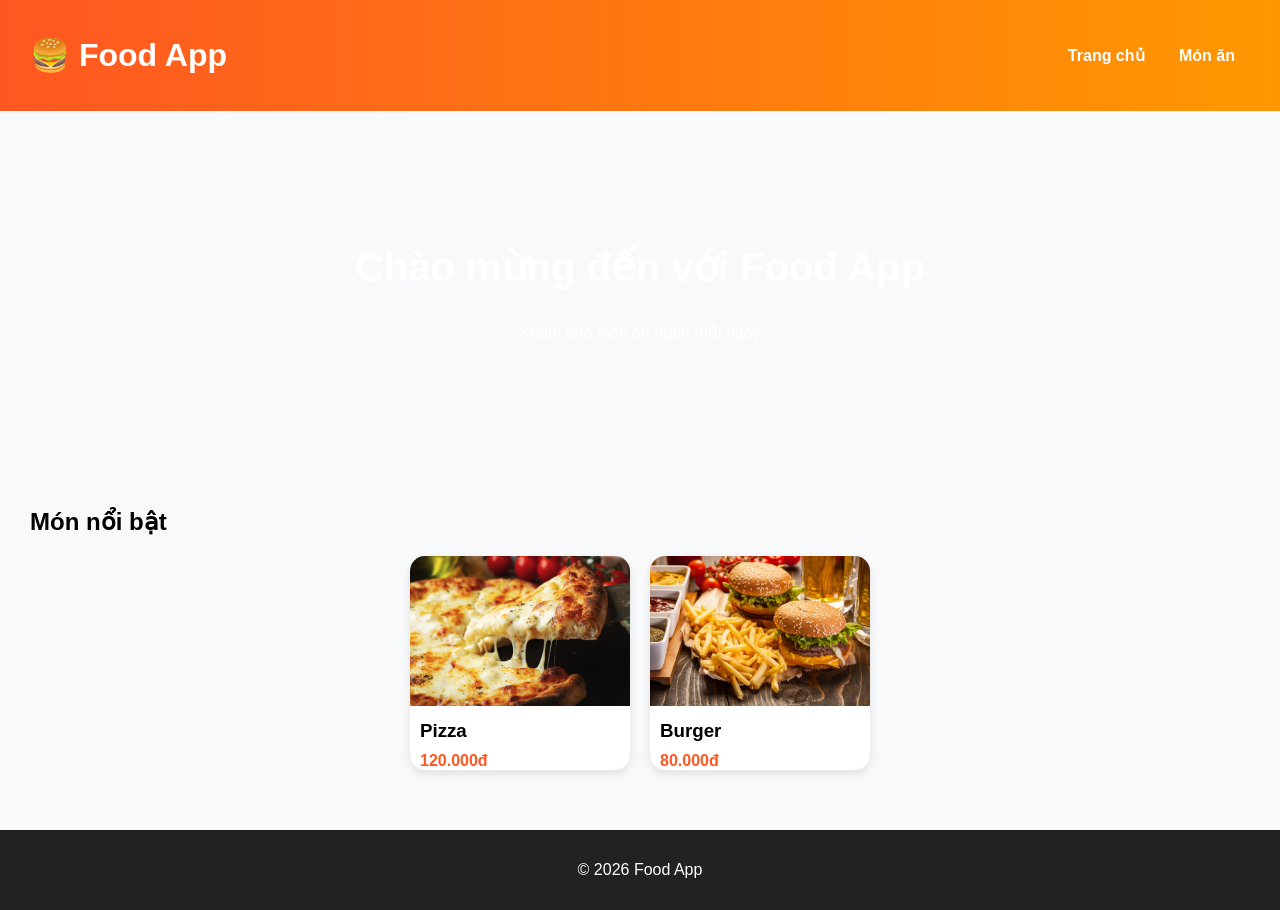
==== index.html @ b83af610 "update giao dien food app" ====
<!DOCTYPE html>
<html lang="vi">
<head>
    <meta charset="UTF-8">
    <title>Trang chủ</title>
    <link rel="stylesheet" href="css/style.css">
</head>
<body>

<header>
    <h1>🍔 Food App</h1>
    <nav>
        <a href="index.html">Trang chủ</a>
        <a href="menu.html">Món ăn</a>
    </nav>
</header>

<section class="banner">
    <h2>Chào mừng đến với Food App</h2>
    <p>Khám phá món ăn ngon mỗi ngày</p>
</section>

<section class="container">
    <h2>Món nổi bật</h2>

    <div class="food-list">
        <div class="food-item">
            <img src="assets/images/pizza.jpg">
            <h3>Pizza</h3>
            <p>120.000đ</p>
        </div>

        <div class="food-item">
            <img src="assets/images/burger.jpg">
            <h3>Burger</h3>
            <p>80.000đ</p>
        </div>
    </div>
</section>

<footer>
    <p>© 2026 Food App</p>
</footer>

</body>
</html>
---- css/style.css ----
body {
    font-family: 'Segoe UI', sans-serif;
    margin: 0;
    background: #f8f9fa;
}

/* HEADER */
header {
    background: linear-gradient(90deg, #ff5722, #ff9800);
    color: white;
    padding: 15px 30px;
    display: flex;
    justify-content: space-between;
    align-items: center;
}

nav a {
    color: white;
    margin: 0 15px;
    text-decoration: none;
    font-weight: bold;
}

nav a:hover {
    text-decoration: underline;
}

/* BANNER */
.banner {
    background: url("https://images.unsplash.com/photo-1504674900247-0877df9cc836") center/cover;
    color: white;
    text-align: center;
    padding: 100px 20px;
}

.banner h2 {
    font-size: 40px;
}

/* CONTAINER */
.container {
    padding: 30px;
}

/* FOOD LIST */
.food-list {
    display: flex;
    gap: 20px;
    flex-wrap: wrap;
    justify-content: center;
}

/* CARD */
.food-item {
    background: white;
    width: 220px;
    border-radius: 15px;
    overflow: hidden;
    box-shadow: 0 4px 10px rgba(0,0,0,0.1);
    transition: 0.3s;
}

.food-item:hover {
    transform: translateY(-8px);
}

/* IMAGE */
.food-item img {
    width: 100%;
    height: 150px;
    object-fit: cover;
}

/* CONTENT */
.food-item h3 {
    margin: 10px;
}

.food-item p {
    margin: 0 10px;
    color: #ff5722;
    font-weight: bold;
}

/* BUTTON */
.food-item a {
    display: block;
    margin: 10px;
    padding: 8px;
    text-align: center;
    background: #ff5722;
    color: white;
    border-radius: 8px;
    text-decoration: none;
}

.food-item a:hover {
    background: #e64a19;
}

/* DETAIL */
.detail {
    text-align: center;
}

.detail img {
    width: 350px;
    border-radius: 15px;
    margin-bottom: 20px;
}

/* FOOTER */
footer {
    background: #222;
    color: white;
    text-align: center;
    padding: 15px;
    margin-top: 30px;
}
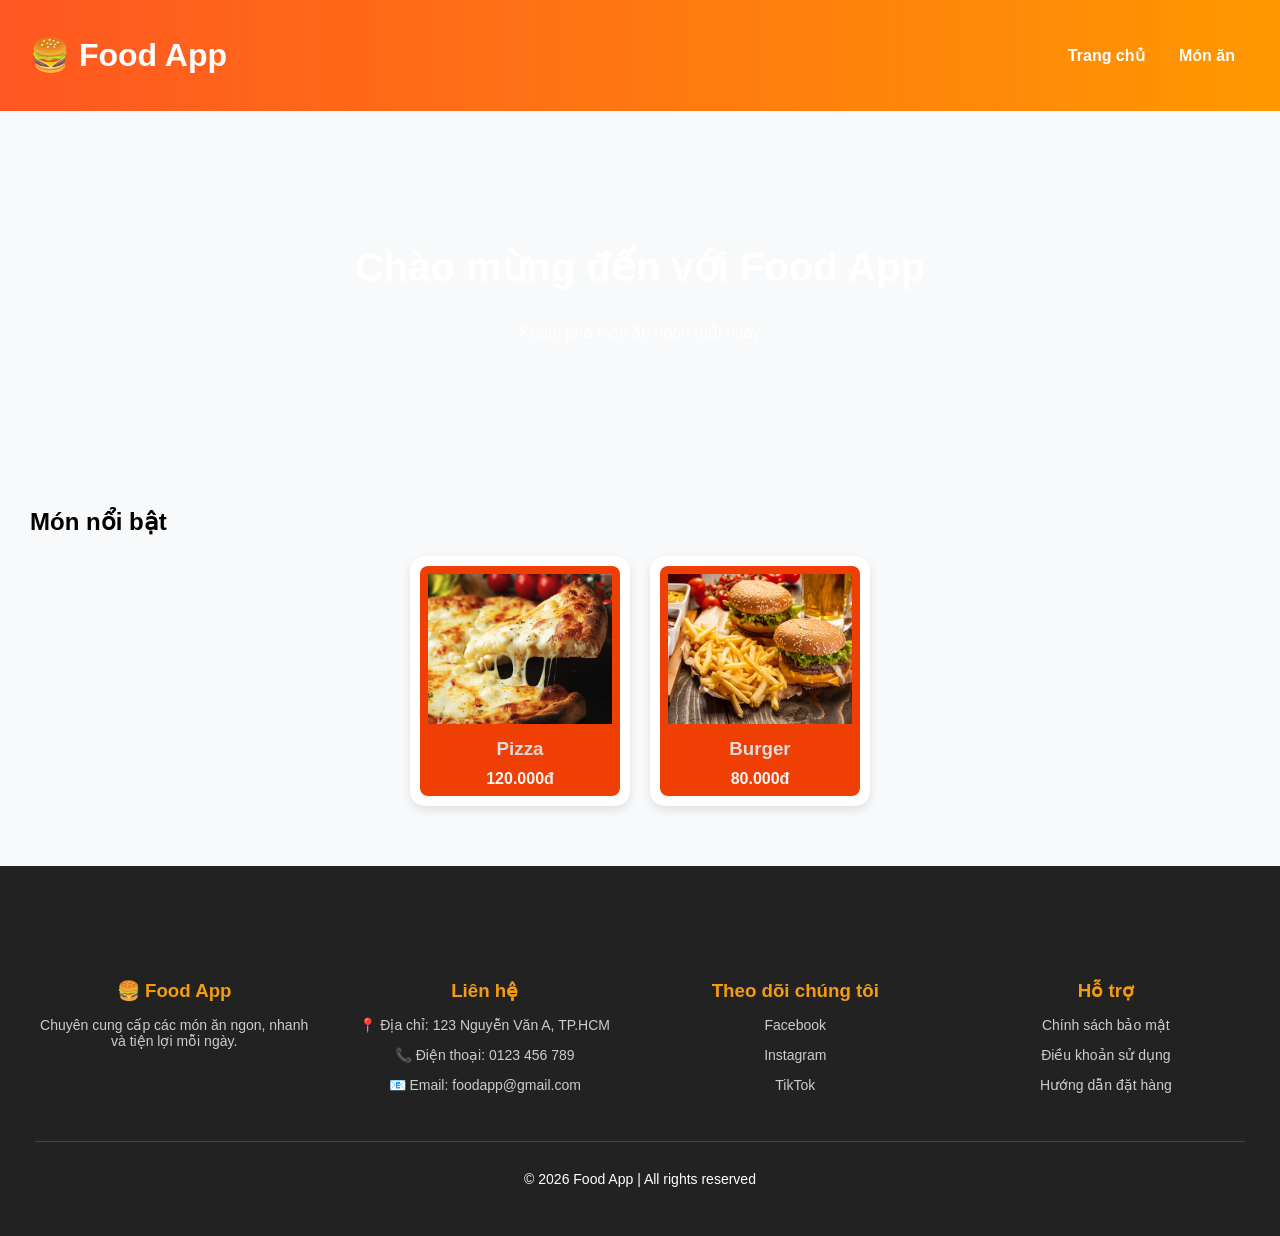
==== commit 9ef34589: "update footer giao diện" ====
--- a/index.html
+++ b/index.html
@@ -24,22 +24,67 @@
     <h2>Món nổi bật</h2>
 
     <div class="food-list">
+
+        <!-- Pizza -->
         <div class="food-item">
-            <img src="assets/images/pizza.jpg">
-            <h3>Pizza</h3>
-            <p>120.000đ</p>
-        </div>
+    <a href="detail.html?item=pizza">
+        <img src="assets/images/pizza.jpg">
+        <h3>Pizza</h3>
+        <p>120.000đ</p>
+    </a>
+</div>
 
-        <div class="food-item">
-            <img src="assets/images/burger.jpg">
-            <h3>Burger</h3>
-            <p>80.000đ</p>
-        </div>
+<div class="food-item">
+    <a href="detail.html?item=burger">
+        <img src="assets/images/burger.jpg">
+        <h3>Burger</h3>
+        <p>80.000đ</p>
+    </a>
+</div>
+
     </div>
 </section>
 
 <footer>
-    <p>© 2026 Food App</p>
+    <footer class="footer">
+    <div class="footer-container">
+
+        <!-- Cột 1: Giới thiệu -->
+        <div class="footer-col">
+            <h3>🍔 Food App</h3>
+            <p>Chuyên cung cấp các món ăn ngon, nhanh và tiện lợi mỗi ngày.</p>
+        </div>
+
+        <!-- Cột 2: Liên hệ -->
+        <div class="footer-col">
+            <h3>Liên hệ</h3>
+            <p>📍 Địa chỉ: 123 Nguyễn Văn A, TP.HCM</p>
+            <p>📞 Điện thoại: 0123 456 789</p>
+            <p>📧 Email: foodapp@gmail.com</p>
+        </div>
+
+        <!-- Cột 3: Mạng xã hội -->
+        <div class="footer-col">
+            <h3>Theo dõi chúng tôi</h3>
+            <p><a href="#">Facebook</a></p>
+            <p><a href="#">Instagram</a></p>
+            <p><a href="#">TikTok</a></p>
+        </div>
+
+        <!-- Cột 4: Hỗ trợ -->
+        <div class="footer-col">
+            <h3>Hỗ trợ</h3>
+            <p><a href="#">Chính sách bảo mật</a></p>
+            <p><a href="#">Điều khoản sử dụng</a></p>
+            <p><a href="#">Hướng dẫn đặt hàng</a></p>
+        </div>
+
+    </div>
+
+    <div class="footer-bottom">
+        <p>© 2026 Food App | All rights reserved</p>
+    </div>
+</footer>
 </footer>
 
 </body>
--- a/css/style.css
+++ b/css/style.css
@@ -78,7 +78,7 @@
 
 .food-item p {
     margin: 0 10px;
-    color: #ff5722;
+    color: #f6f5f5;
     font-weight: bold;
 }
 
@@ -88,14 +88,14 @@
     margin: 10px;
     padding: 8px;
     text-align: center;
-    background: #ff5722;
-    color: white;
+    background: #ef3f04;
+    color: rgb(226, 218, 218);
     border-radius: 8px;
     text-decoration: none;
 }
 
 .food-item a:hover {
-    background: #e64a19;
+    background: #db3a09;
 }
 
 /* DETAIL */
@@ -112,8 +112,51 @@
 /* FOOTER */
 footer {
     background: #222;
-    color: white;
+    color: rgb(240, 9, 9);
     text-align: center;
     padding: 15px;
     margin-top: 30px;
+}
+.footer {
+    background: #222;
+    color: #fff;
+    padding: 40px 20px 20px;
+    margin-top: 40px;
+}
+
+.footer-container {
+    display: flex;
+    justify-content: space-between;
+    flex-wrap: wrap;
+}
+
+.footer-col {
+    width: 23%;
+    margin-bottom: 20px;
+}
+
+.footer-col h3 {
+    margin-bottom: 15px;
+    color: #f39c12;
+}
+
+.footer-col p,
+.footer-col a {
+    font-size: 14px;
+    color: #ccc;
+    text-decoration: none;
+    display: block;
+    margin-bottom: 8px;
+}
+
+.footer-col a:hover {
+    color: #fff;
+}
+
+.footer-bottom {
+    text-align: center;
+    border-top: 1px solid #444;
+    padding-top: 15px;
+    margin-top: 20px;
+    font-size: 14px;
 }
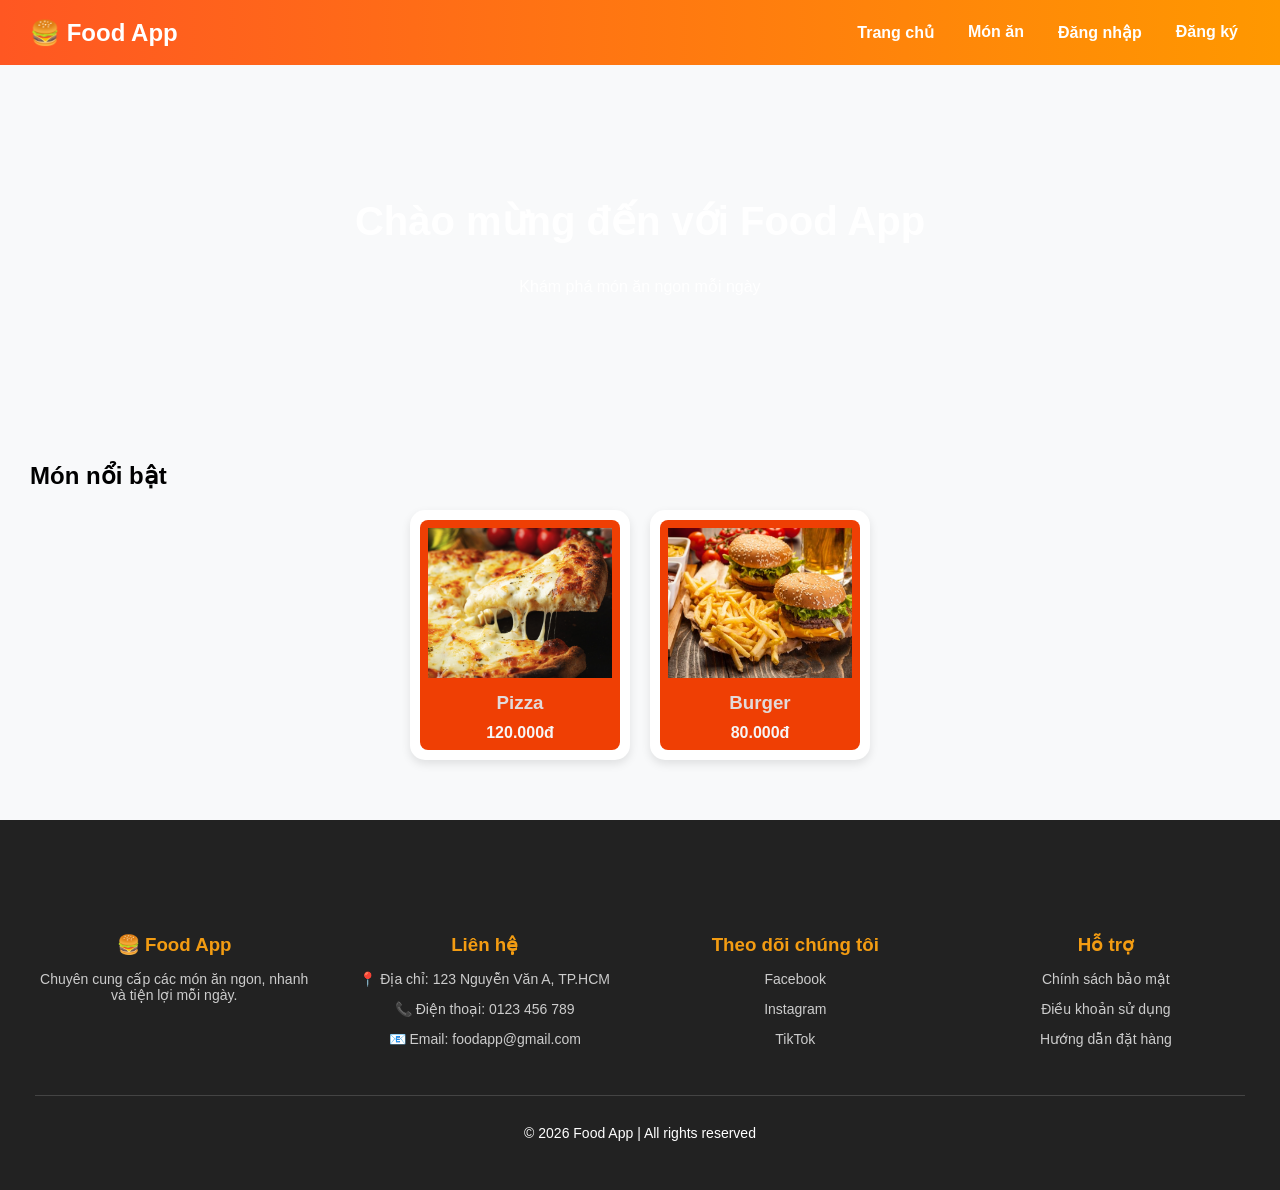
==== commit 57478a88: "Giao diện Đăng ký, Đăng nhập, Quên mật khẩu, Reset mật khẩu, Hồ sơ người dùng với Bootstrap 5 và Fon" ====
--- a/index.html
+++ b/index.html
@@ -12,6 +12,10 @@
     <nav>
         <a href="index.html">Trang chủ</a>
         <a href="menu.html">Món ăn</a>
+        <a href="login.html" id="loginLink">Đăng nhập</a>
+        <a href="signup.html" id="signupLink">Đăng ký</a>
+        <a href="profile.html" id="profileLink" style="display: none;">Tài khoản</a>
+        <a href="#" id="logoutLink" style="display: none;" onclick="logout(event)">Đăng xuất</a>
     </nav>
 </header>
 
@@ -88,4 +92,38 @@
 </footer>
 
 </body>
-</html>+</html>
+
+<script>
+function logout(e) {
+    if (e) e.preventDefault();
+    if (confirm('Bạn có chắc chắn muốn đăng xuất?')) {
+        localStorage.removeItem('isLoggedIn');
+        localStorage.removeItem('userData');
+        alert('Bạn đã đăng xuất thành công!');
+        location.reload();
+    }
+}
+
+function checkLoginStatus() {
+    const isLoggedIn = localStorage.getItem('isLoggedIn');
+    const loginLink = document.getElementById('loginLink');
+    const signupLink = document.getElementById('signupLink');
+    const profileLink = document.getElementById('profileLink');
+    const logoutLink = document.getElementById('logoutLink');
+
+    if (isLoggedIn === 'true') {
+        loginLink.style.display = 'none';
+        signupLink.style.display = 'none';
+        profileLink.style.display = 'block';
+        logoutLink.style.display = 'block';
+    } else {
+        loginLink.style.display = 'block';
+        signupLink.style.display = 'block';
+        profileLink.style.display = 'none';
+        logoutLink.style.display = 'none';
+    }
+}
+
+window.addEventListener('load', checkLoginStatus);
+</script>
--- a/css/style.css
+++ b/css/style.css
@@ -12,17 +12,38 @@
     display: flex;
     justify-content: space-between;
     align-items: center;
+    flex-wrap: wrap;
+    gap: 15px;
+}
+
+header h1 {
+    margin: 0;
+    font-size: 24px;
+}
+
+nav {
+    display: flex;
+    gap: 10px;
+    flex-wrap: wrap;
 }
 
 nav a {
     color: white;
-    margin: 0 15px;
+    padding: 8px 12px;
     text-decoration: none;
     font-weight: bold;
+    transition: all 0.3s ease;
+    border-radius: 5px;
 }
 
 nav a:hover {
-    text-decoration: underline;
+    background: rgba(255, 255, 255, 0.2);
+    text-decoration: none;
+}
+
+nav a.active {
+    background: rgba(255, 255, 255, 0.3);
+    box-shadow: 0 2px 8px rgba(0, 0, 0, 0.2);
 }
 
 /* BANNER */
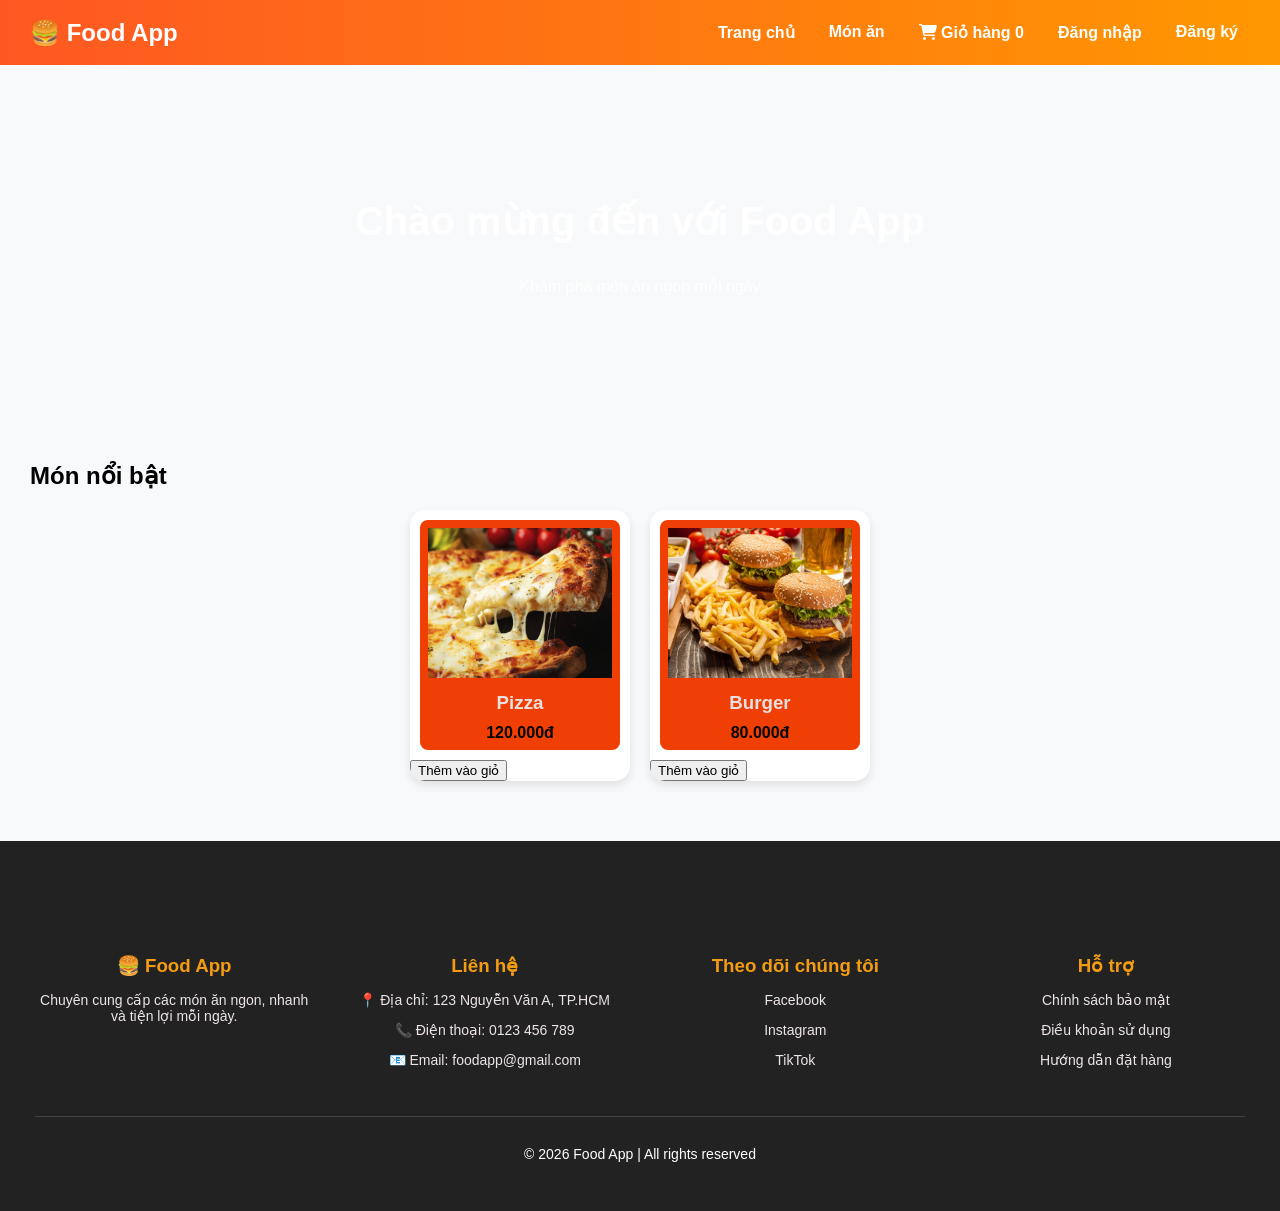
==== commit 97814a4b: "Add shopping cart functionality to food items Added shopping cart buttons for Pizza and Burger items" ====
--- a/index.html
+++ b/index.html
@@ -3,7 +3,11 @@
 <head>
     <meta charset="UTF-8">
     <title>Trang chủ</title>
+
     <link rel="stylesheet" href="css/style.css">
+
+    <!-- THÊM ICON -->
+    <link rel="stylesheet" href="https://cdnjs.cloudflare.com/ajax/libs/font-awesome/6.5.0/css/all.min.css">
 </head>
 <body>
 
@@ -12,6 +16,14 @@
     <nav>
         <a href="index.html">Trang chủ</a>
         <a href="menu.html">Món ăn</a>
+
+        <!-- THÊM GIỎ HÀNG -->
+        <a href="cart.html">
+            <i class="fa fa-shopping-cart"></i> Giỏ hàng
+            <span id="cart-count">0</span>
+        </a>
+
+        <!-- GIỮ NGUYÊN -->
         <a href="login.html" id="loginLink">Đăng nhập</a>
         <a href="signup.html" id="signupLink">Đăng ký</a>
         <a href="profile.html" id="profileLink" style="display: none;">Tài khoản</a>
@@ -31,20 +43,27 @@
 
         <!-- Pizza -->
         <div class="food-item">
-    <a href="detail.html?item=pizza">
-        <img src="assets/images/pizza.jpg">
-        <h3>Pizza</h3>
-        <p>120.000đ</p>
-    </a>
-</div>
+            <a href="detail.html?item=pizza">
+                <img src="assets/images/pizza.jpg">
+                <h3>Pizza</h3>
+                <p>120.000đ</p>
+            </a>
 
-<div class="food-item">
-    <a href="detail.html?item=burger">
-        <img src="assets/images/burger.jpg">
-        <h3>Burger</h3>
-        <p>80.000đ</p>
-    </a>
-</div>
+            <!-- THÊM -->
+            <button onclick="addToCart('Pizza',120000)">Thêm vào giỏ</button>
+        </div>
+
+        <!-- Burger -->
+        <div class="food-item">
+            <a href="detail.html?item=burger">
+                <img src="assets/images/burger.jpg">
+                <h3>Burger</h3>
+                <p>80.000đ</p>
+            </a>
+
+            <!-- THÊM -->
+            <button onclick="addToCart('Burger',80000)">Thêm vào giỏ</button>
+        </div>
 
     </div>
 </section>
@@ -53,13 +72,11 @@
     <footer class="footer">
     <div class="footer-container">
 
-        <!-- Cột 1: Giới thiệu -->
         <div class="footer-col">
             <h3>🍔 Food App</h3>
             <p>Chuyên cung cấp các món ăn ngon, nhanh và tiện lợi mỗi ngày.</p>
         </div>
 
-        <!-- Cột 2: Liên hệ -->
         <div class="footer-col">
             <h3>Liên hệ</h3>
             <p>📍 Địa chỉ: 123 Nguyễn Văn A, TP.HCM</p>
@@ -67,7 +84,6 @@
             <p>📧 Email: foodapp@gmail.com</p>
         </div>
 
-        <!-- Cột 3: Mạng xã hội -->
         <div class="footer-col">
             <h3>Theo dõi chúng tôi</h3>
             <p><a href="#">Facebook</a></p>
@@ -75,7 +91,6 @@
             <p><a href="#">TikTok</a></p>
         </div>
 
-        <!-- Cột 4: Hỗ trợ -->
         <div class="footer-col">
             <h3>Hỗ trợ</h3>
             <p><a href="#">Chính sách bảo mật</a></p>
@@ -91,9 +106,10 @@
 </footer>
 </footer>
 
-</body>
-</html>
+<!-- THÊM JS GIỎ HÀNG -->
+<script src="js/index.js"></script>
 
+<!-- GIỮ NGUYÊN LOGIN -->
 <script>
 function logout(e) {
     if (e) e.preventDefault();
@@ -126,4 +142,7 @@
 }
 
 window.addEventListener('load', checkLoginStatus);
-</script>+</script>
+
+</body>
+</html>
--- a/css/style.css
+++ b/css/style.css
@@ -99,7 +99,7 @@
 
 .food-item p {
     margin: 0 10px;
-    color: #f6f5f5;
+    color: #060606;
     font-weight: bold;
 }
 
@@ -110,7 +110,7 @@
     padding: 8px;
     text-align: center;
     background: #ef3f04;
-    color: rgb(226, 218, 218);
+    color: rgb(233, 224, 224);
     border-radius: 8px;
     text-decoration: none;
 }
@@ -133,7 +133,7 @@
 /* FOOTER */
 footer {
     background: #222;
-    color: rgb(240, 9, 9);
+    color: rgb(249, 245, 245);
     text-align: center;
     padding: 15px;
     margin-top: 30px;
@@ -164,7 +164,7 @@
 .footer-col p,
 .footer-col a {
     font-size: 14px;
-    color: #ccc;
+    color: #ede5e5;
     text-decoration: none;
     display: block;
     margin-bottom: 8px;
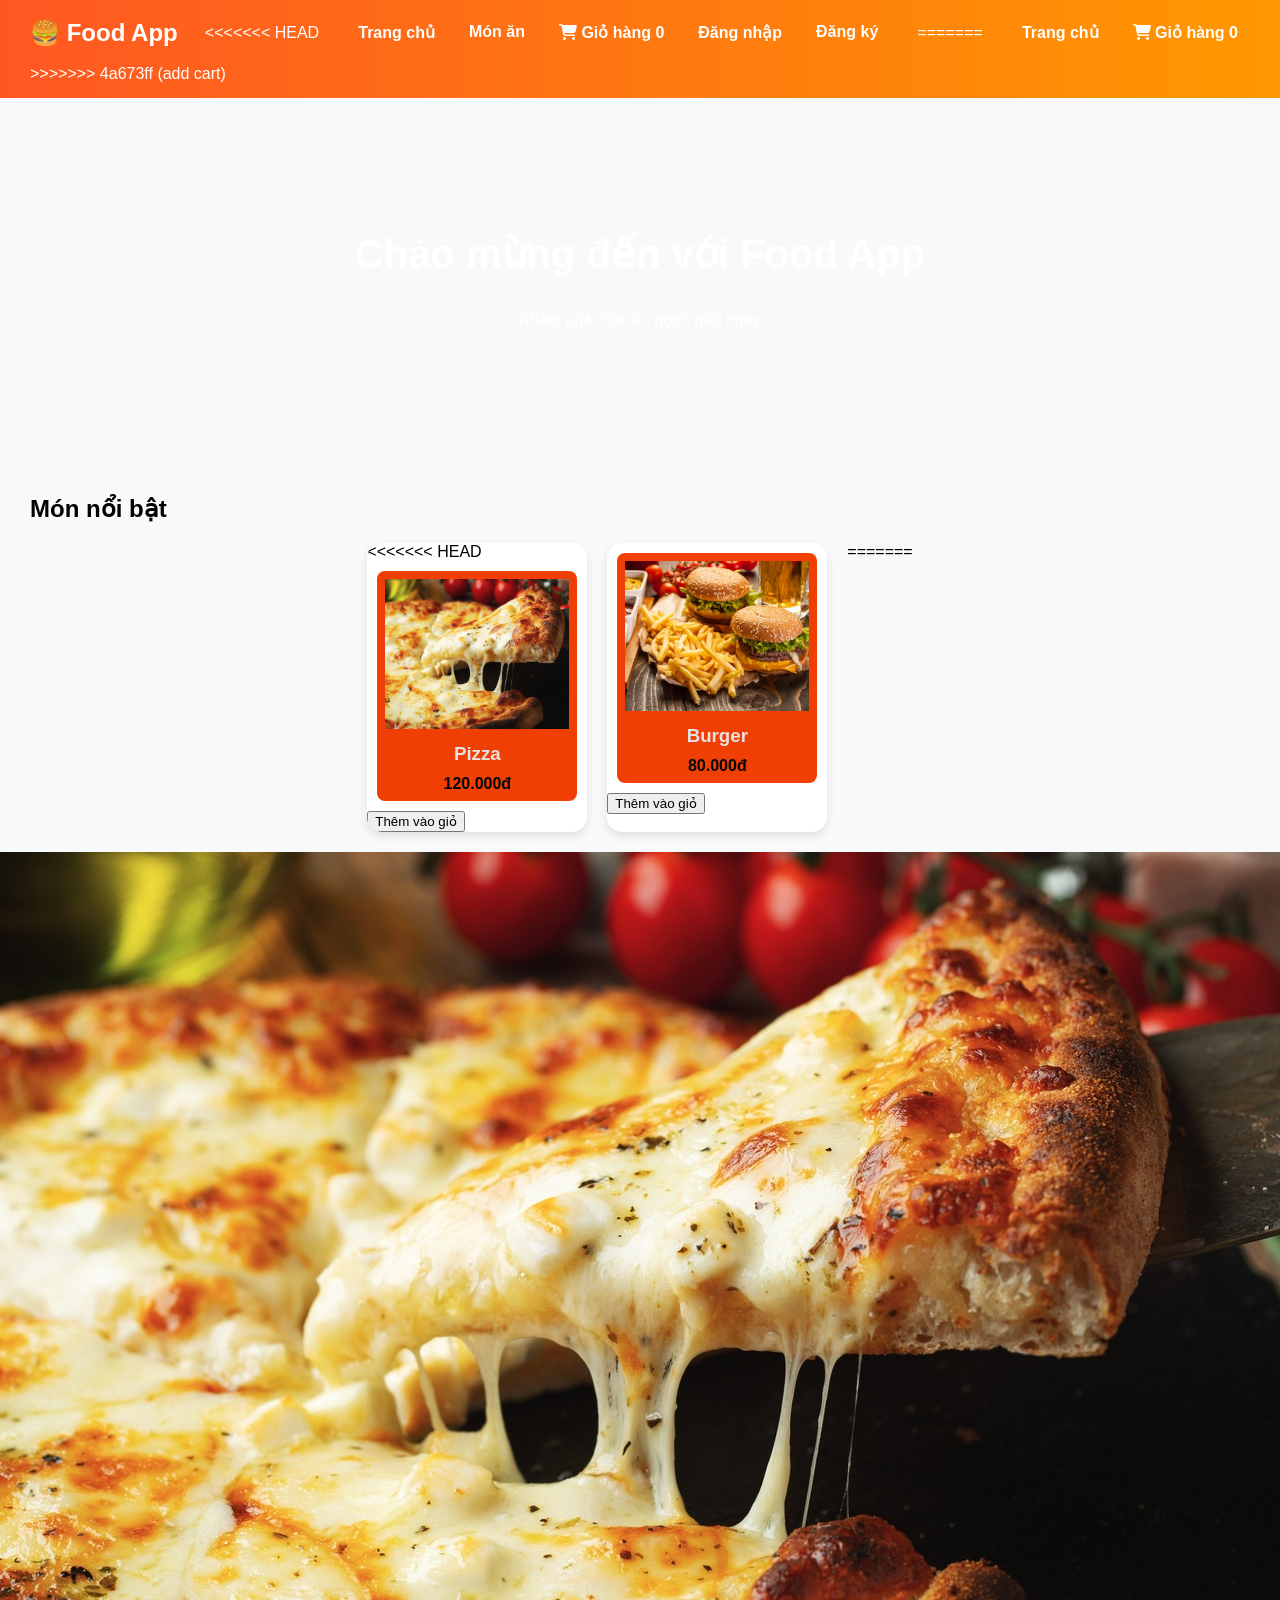
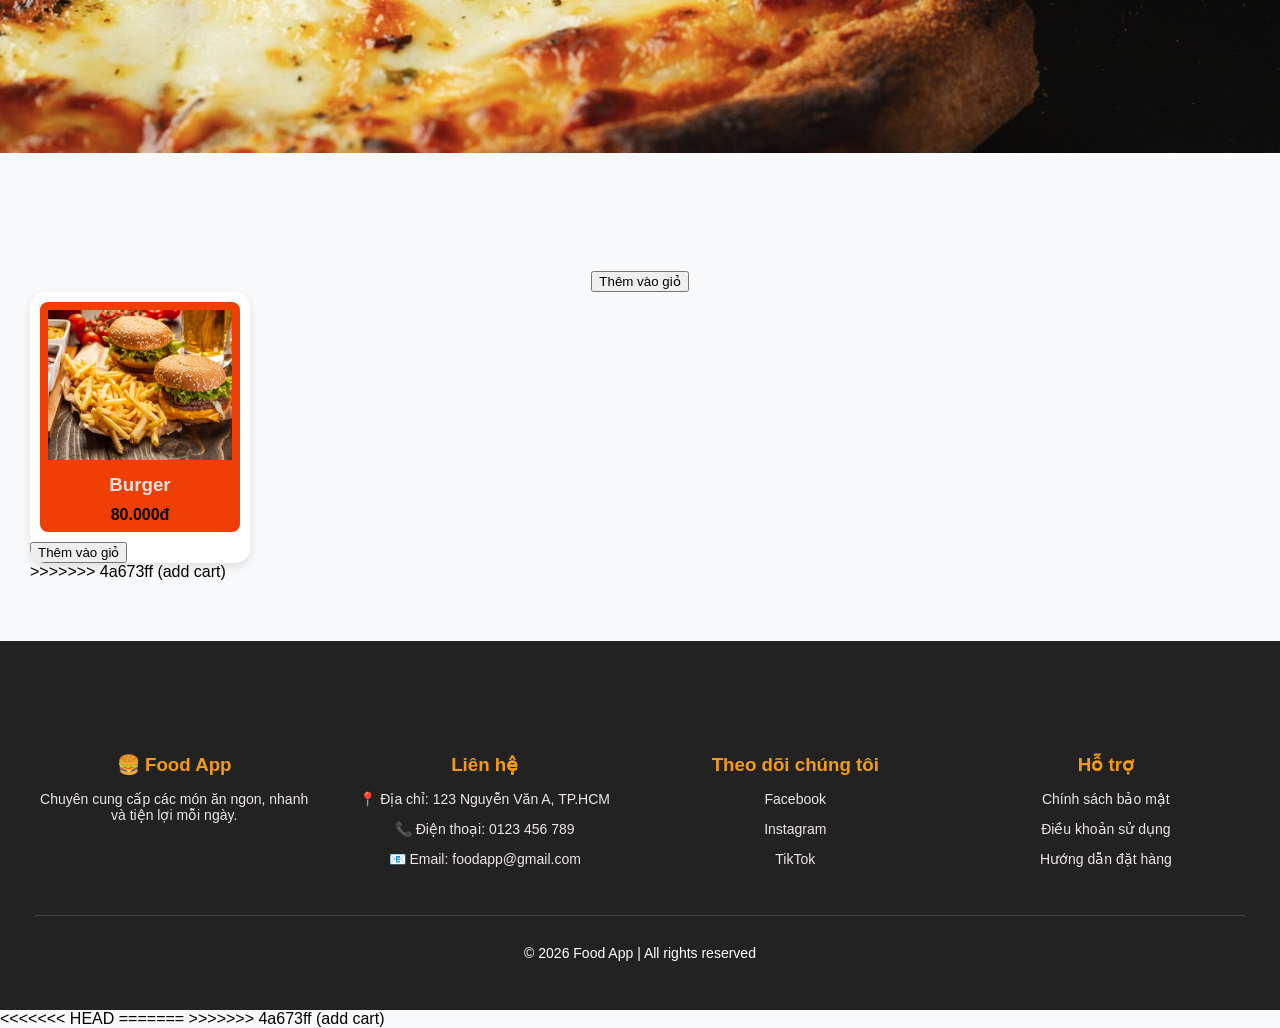
==== commit ae36aea6: "add cart git push origin main#" ====
--- a/index.html
+++ b/index.html
@@ -1,6 +1,7 @@
 <!DOCTYPE html>
 <html lang="vi">
 <head>
+   <link rel="stylesheet" href="https://cdnjs.cloudflare.com/ajax/libs/font-awesome/6.5.0/css/all.min.css">
     <meta charset="UTF-8">
     <title>Trang chủ</title>
 
@@ -13,6 +14,7 @@
 
 <header>
     <h1>🍔 Food App</h1>
+<<<<<<< HEAD
     <nav>
         <a href="index.html">Trang chủ</a>
         <a href="menu.html">Món ăn</a>
@@ -29,6 +31,15 @@
         <a href="profile.html" id="profileLink" style="display: none;">Tài khoản</a>
         <a href="#" id="logoutLink" style="display: none;" onclick="logout(event)">Đăng xuất</a>
     </nav>
+=======
+   <nav>
+    <a href="index.html">Trang chủ</a>
+   <a href="cart.html">
+    <i class="fa fa-shopping-cart"></i> Giỏ hàng
+    <span id="cart-count">0</span>
+</a>
+</nav>
+>>>>>>> 4a673ff (add cart)
 </header>
 
 <section class="banner">
@@ -43,6 +54,7 @@
 
         <!-- Pizza -->
         <div class="food-item">
+<<<<<<< HEAD
             <a href="detail.html?item=pizza">
                 <img src="assets/images/pizza.jpg">
                 <h3>Pizza</h3>
@@ -64,6 +76,24 @@
             <!-- THÊM -->
             <button onclick="addToCart('Burger',80000)">Thêm vào giỏ</button>
         </div>
+=======
+    <a href="detail.html?item=pizza">
+        <img src="assets/images/pizza.jpg">
+        <h3>Pizza</h3>
+        <p>120.000đ</p>
+    </a>
+    <button onclick="addToCart('Pizza',120000)">Thêm vào giỏ</button>
+</div>
+
+<div class="food-item">
+    <a href="detail.html?item=burger">
+        <img src="assets/images/burger.jpg">
+        <h3>Burger</h3>
+        <p>80.000đ</p>
+    </a>
+    <button onclick="addToCart('Burger',80000)">Thêm vào giỏ</button>
+</div>
+>>>>>>> 4a673ff (add cart)
 
     </div>
 </section>
@@ -105,6 +135,7 @@
     </div>
 </footer>
 </footer>
+<<<<<<< HEAD
 
 <!-- THÊM JS GIỎ HÀNG -->
 <script src="js/index.js"></script>
@@ -144,5 +175,8 @@
 window.addEventListener('load', checkLoginStatus);
 </script>
 
+=======
+<script src="js/index.js"></script>
+>>>>>>> 4a673ff (add cart)
 </body>
 </html>
